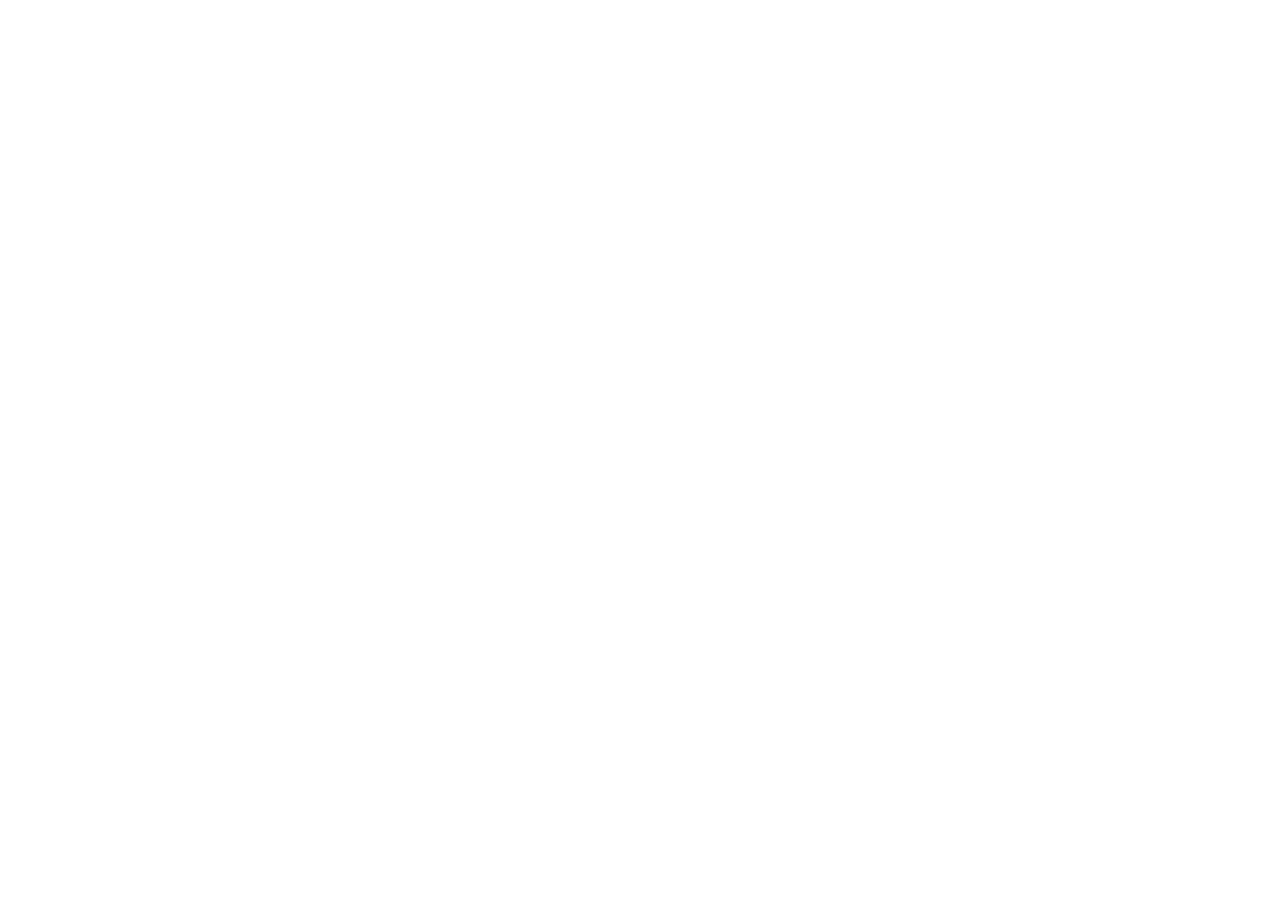
==== index.html @ cd2fcab8 "Initial commit" ====
<!DOCTYPE html>
<html lang="en">
<head>
    <meta charset="UTF-8">
    <meta http-equiv="X-UA-Compatible" content="IE=edge">
    <meta name="viewport" content="width=device-width, initial-scale=1.0">
    <link rel="stylesheet" href="./css/">
    <title>Document</title>
</head>
<body>
    
</body>
</html>
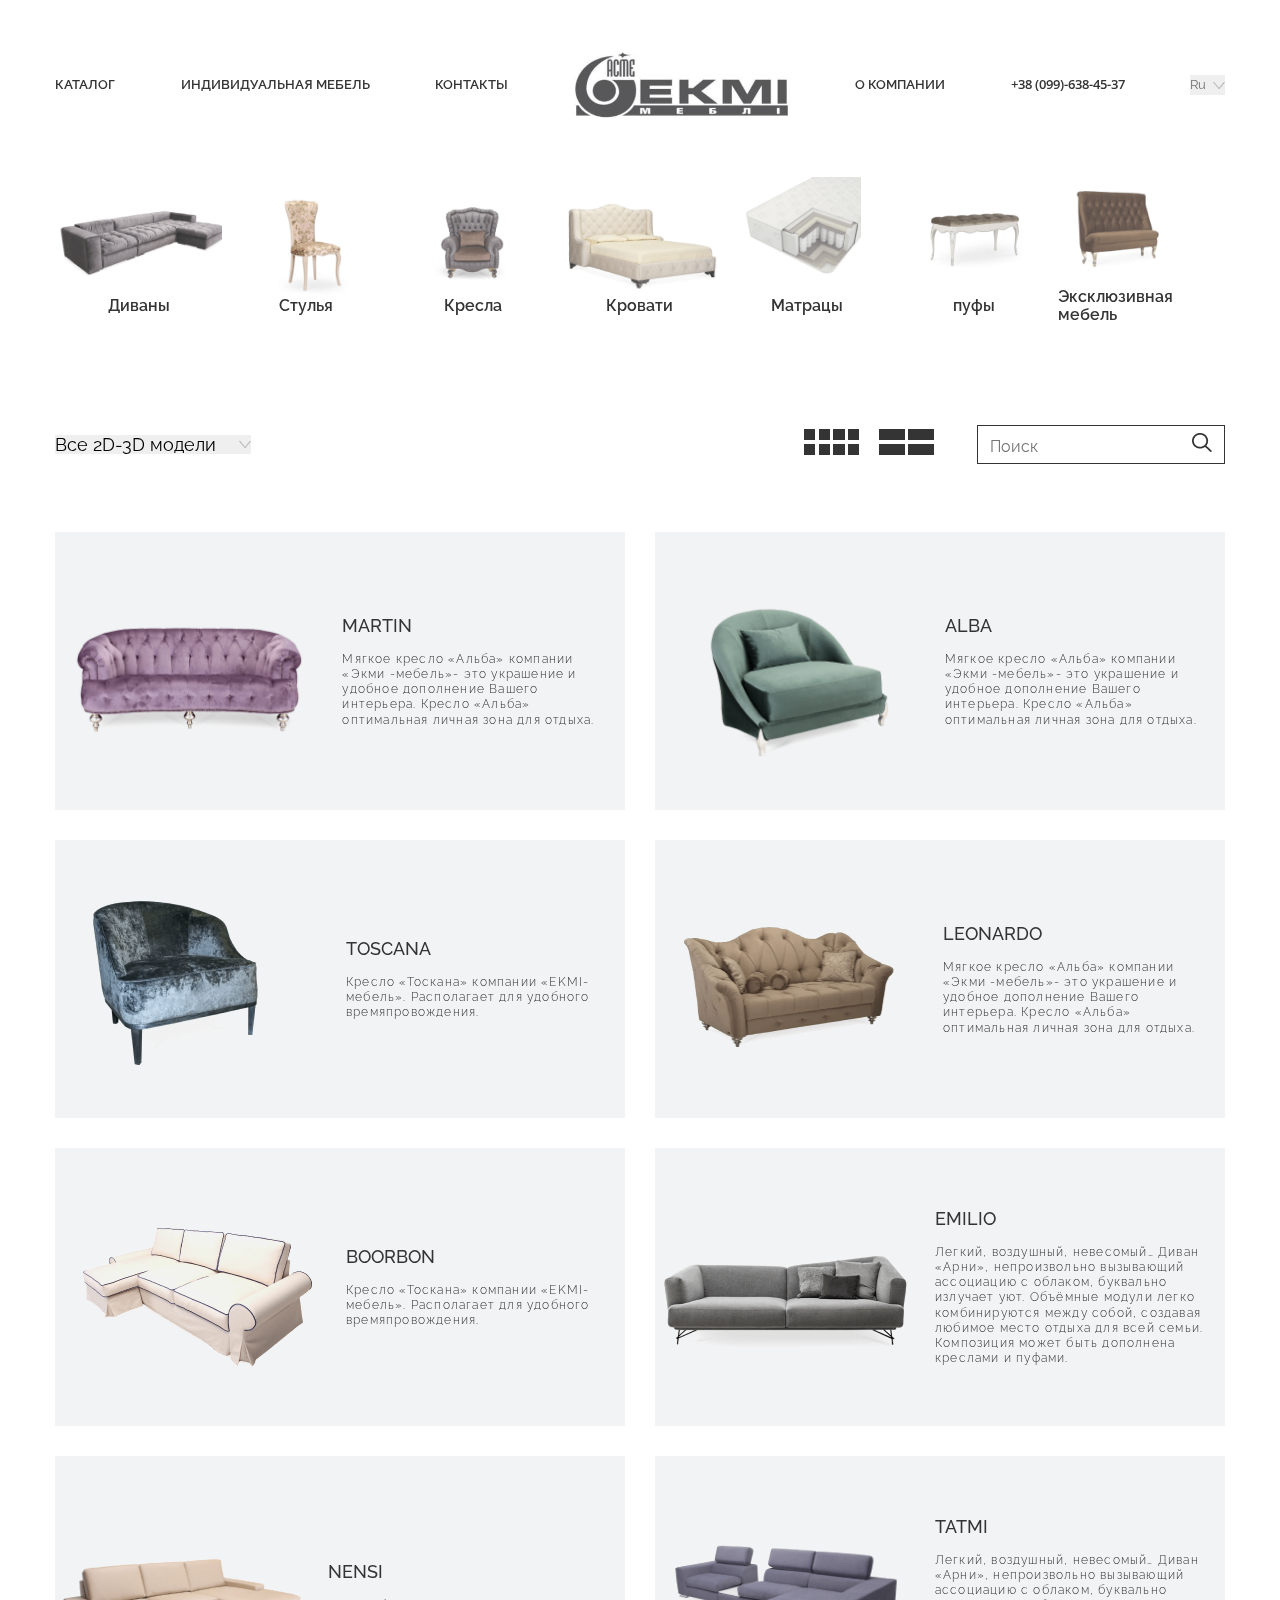
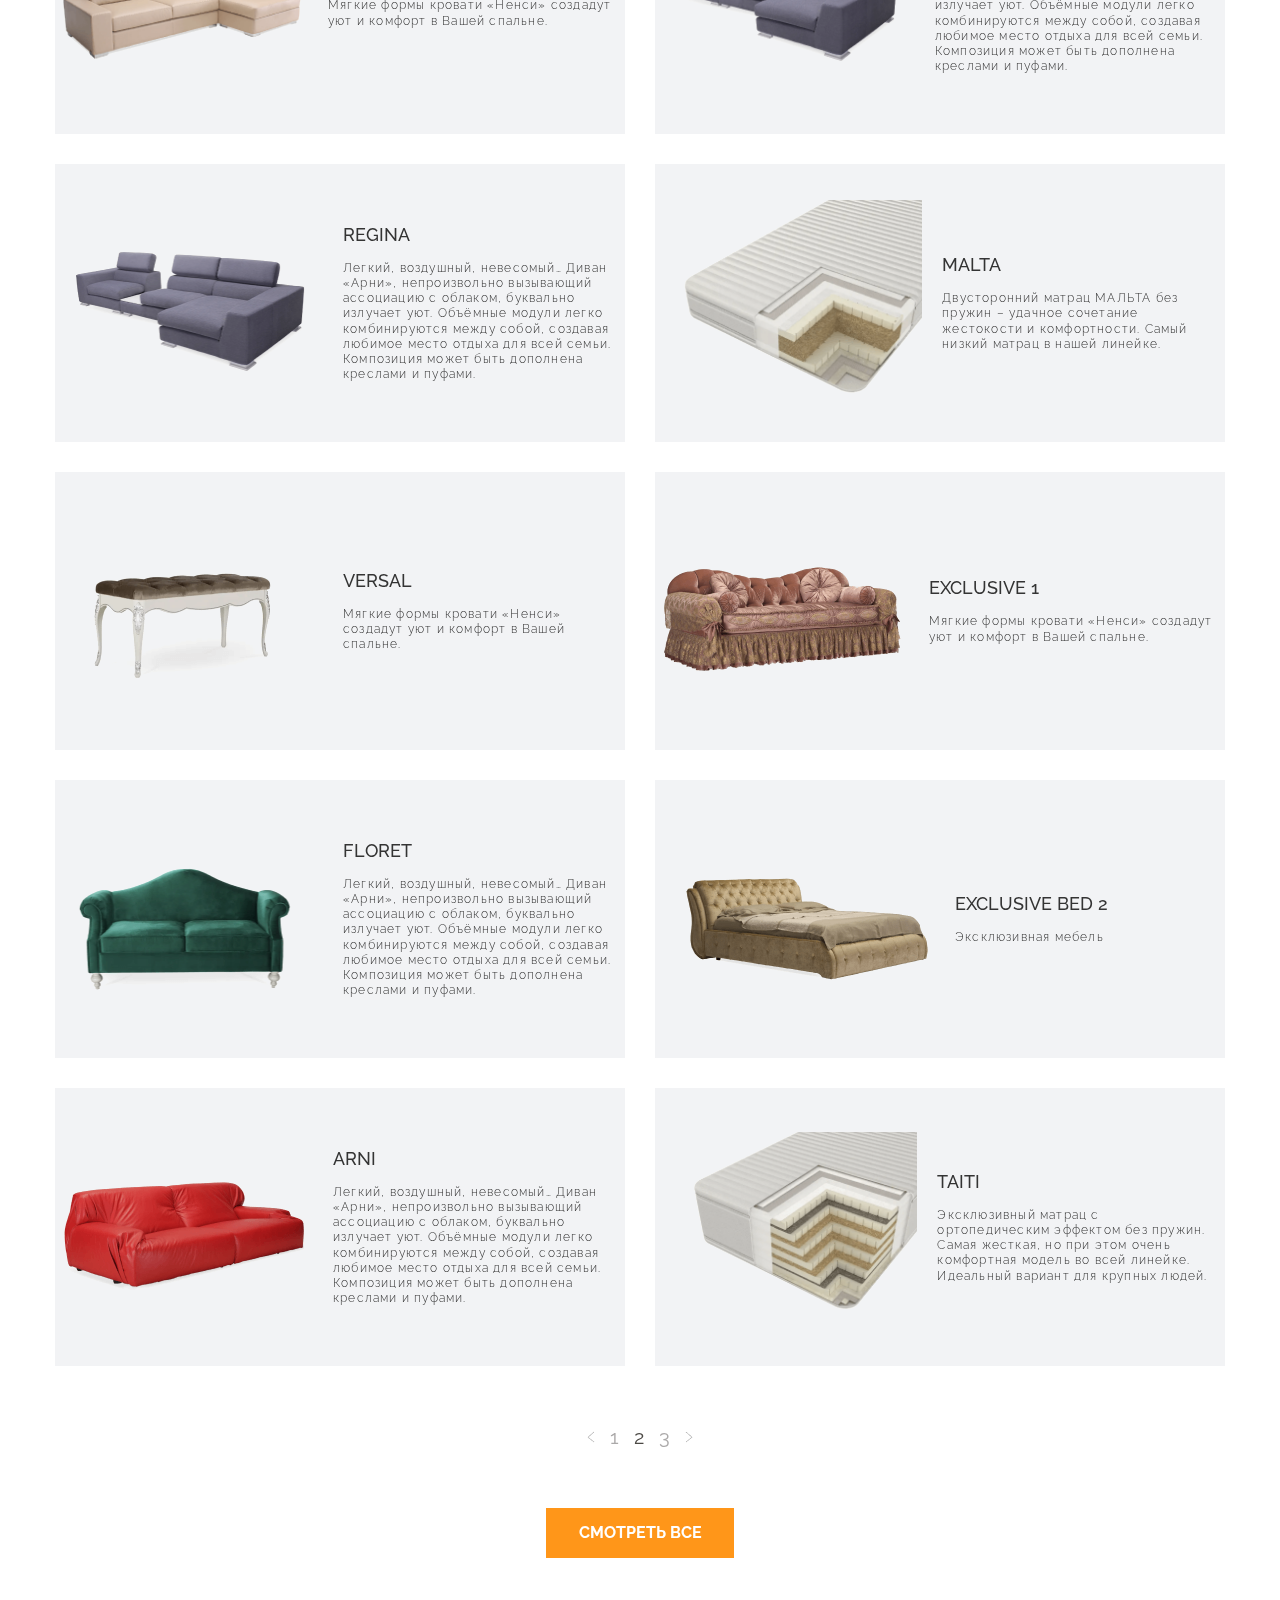
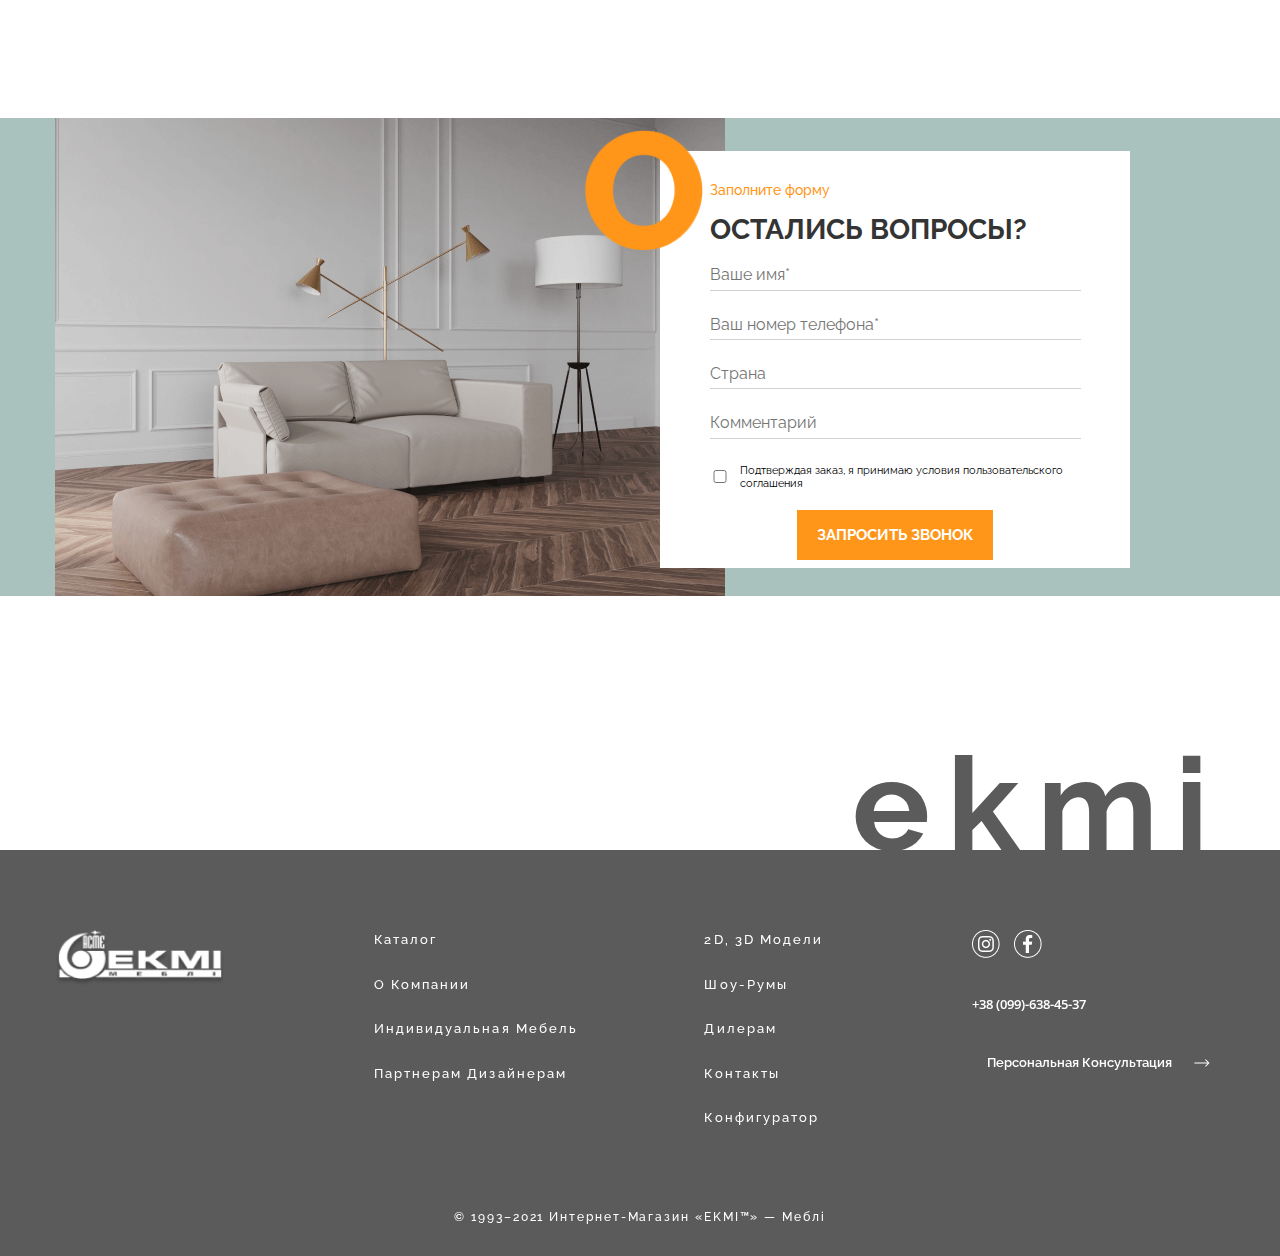
==== commit 77df268c: "commit" ====
--- a/index.html
+++ b/index.html
@@ -4,10 +4,469 @@
     <meta charset="UTF-8">
     <meta http-equiv="X-UA-Compatible" content="IE=edge">
     <meta name="viewport" content="width=device-width, initial-scale=1.0">
-    <link rel="stylesheet" href="./css/">
-    <title>Document</title>
+    <link rel="stylesheet" href="./css/main.css">
+    <title>Project ecmi</title>
 </head>
 <body>
-    
+    <div class="main">
+        <div class="header">
+            <div class="container for-mobile">
+                <div class="mobile_menu">
+                    <div class="mobile_menu_wrapper">
+                        <button class="close_button">
+                            <img src="./images/close_button.png" alt="">
+                        </button>
+                        <ul class="mobile_menu__item">
+                            <li class="mobile_menu__link">
+                                <a href="#">Каталог</a>
+                            </li>
+                            <li class="mobile_menu__link">
+                                <a href="#">Диваны</a>
+                            </li>
+                            <li class="mobile_menu__link">
+                                <a href="#">Кресла</a>
+                            </li>
+                            <li class="mobile_menu__link">
+                                <a href="#">Стулья</a>
+                            </li>
+                            <li class="mobile_menu__link">
+                                <a href="#">Кровати </a>
+                            </li>
+                            <li class="mobile_menu__link">
+                                <a href="#">Матрацы</a>
+                            </li>
+                            <li class="mobile_menu__link">
+                                <a href="#">Пуфы</a>
+                            </li>
+                            <li class="mobile_menu__link">
+                                <a href="#">Эксклюзивная мебель</a>
+                            </li>
+                            <li class="mobile_menu__link">
+                                <a href="#">2D-3D модели</a>
+                            </li>
+                            <li class="mobile_menu__link">
+                                <a href="#">Индивидуальная мебель</a>
+                            </li>
+                            <li class="mobile_menu__link">
+                                <a href="#">2D-3D модели</a>
+                            </li>
+                            <li class="mobile_menu__link">
+                                <a href="#">Шоу-рум</a>
+                            </li>
+                            <li class="mobile_menu__link">
+                                <a href="#">СТРАНИЦА ПАРТНЕРОВ ДИЗАЙНЕРОВ</a>
+                            </li>
+                            <li class="mobile_menu__link">
+                                <a href="#">Дилерам</a>
+                            </li>
+                            <li class="mobile_menu__link">
+                                <a href="#">Каталог</a>
+                            </li>
+                        </ul>
+                    </div>
+                </div>
+                <ul class="header_items">
+                    <li class="header_list">
+                        <a href="#">Каталог</a>
+                    </li>
+                    <li class="header_list">
+                        <a href="#">Индивидуальная мебель</a>
+                    </li>
+                    <li class="header_list">
+                        <a href="#">Контакты</a>
+                    </li>
+                    <li class="header_logo">
+                        <a href="#">
+                            <img src="images/logo.svg" alt="logo">
+                        </a>
+                    </li>
+                    <li class="header_list">
+                        <a href="#">О компании</a>
+                    </li>
+                    <li class="header_tell_number">
+                        <a href="tel:+380996384537">+38 (099)-638-45-37</a>
+                    </li>
+                    <li class="options">
+                        <select  class="header_option">
+                            <option value="Ru" selected>Ru</option>
+                            <option value="Eng">Eng</option>
+                            <option value="Uz">Uz</option>
+                        </select>
+                    </li>
+                    <a class="header_tel" href="tel:+380996384537">
+                        <img class="tel_icon" src="images/telicon.png" alt="tel_icon">
+                    </a>
+                    <button class="hamburger_button">
+                        <img src="./images/hamburger.png" alt="hamburger">
+                    </button>
+                </ul>
+                <div class="header_bottom">
+                    <ul class="header_bottom_item">
+                        <li class="header_bottom_list">
+                            <a href="single.html" class="header_bottom_link">Диваны</a>
+                        </li>
+                        <li class="header_bottom_list">
+                            <a href="single.html" class="header_bottom_link">Стулья </a>
+                        </li>
+                        <li class="header_bottom_list">
+                            <a href="single.html" class="header_bottom_link">Кресла </a>
+                        </li>
+                        <li class="header_bottom_list">
+                            <a href="single.html" class="header_bottom_link">Кровати</a>
+                        </li>
+                        <li class="header_bottom_list">
+                            <a href="single.html" class="header_bottom_link">Матрацы</a>
+                        </li>
+                        <li class="header_bottom_list">
+                            <a href="single.html" class="header_bottom_link">пуфы</a>
+                        </li>
+                        <li class="header_bottom_list">
+                            <a href="single.html" class="header_bottom_link">Эксклюзивная мебель </a>
+                        </li>
+                    </ul>
+                    <div class="header_navs">
+                        <select class="header_navs_select">
+                            <option value="1" selected>Все 2D-3D модели</option>
+                            <option value="2">Lorem ipsum dolor sit !</option>
+                            <option value="3">Lorem, ipsum dolor.</option>
+                        </select>
+                        <div class="header_navs_search">
+                            <div class="header_navs_buttons">
+                                <button class="header_navs_button">
+                                    <img src="./images/layer1.png" alt="">
+                                </button>
+                                <button class="header_navs_button">
+                                    <img src="./images/layer2.png" alt="">
+                                </button>
+                            </div>
+                            <div class="search">
+                                <input type="text" placeholder="Поиск" >
+                                <img class="search_icon" src="images/search.png" alt="">
+                            </div>
+                        </div>
+                    </div>
+                    <div class="wrapper">
+                        <div class="mobile_navs">
+                            <select class="header_navs_select">
+                                <option value="1" selected>Все 2D-3D модели</option>
+                                <option value="2">Lorem ipsum dolor sit !</option>
+                                <option value="3">Lorem, ipsum dolor.</option>
+                            </select>
+                            <button class="layer_btn" >
+                                <img src="./images/layer3.png" alt="">
+                            </button>
+                        </div>
+                        <div class="search">
+                            <input type="text" placeholder="Поиск" >
+                            <img class="search_icon" src="images/search.png" alt="">
+                        </div>
+                    </div>
+                </div>
+            </div>
+        </div>
+        <section class="cards">
+            <div class="container">
+                <ul class="cards_item">
+                    <li class="cards_list">
+                        <a class="cards_link" href="single.html">
+                            <img class="cards_link_img" src="./images/content1.png" width="267" height="176" alt="img">
+                            <div class="card_wrapper">
+                                <h3 class="cards_link_title">Martin</h3>
+                                <p class="cards_link_subtitle">
+                                    Мягкое кресло «Альба» компании «Экми -мебель»- это украшение и удобное дополнение Вашего интерьера. Кресло «Альба» оптимальная личная зона для отдыха.
+                                </p>
+                            </div>
+                        </a>
+                    </li>
+                    <li class="cards_list">
+                        <a class="cards_link" href="single.html">
+                            <img class="cards_link_img" src="./images/content2.png" width="270" height="245" alt="img">
+                            <div class="card_wrapper">
+                                <h3 class="cards_link_title">Alba</h3>
+                                <p class="cards_link_subtitle">
+                                    Мягкое кресло «Альба» компании «Экми -мебель»- это украшение и удобное дополнение Вашего интерьера. Кресло «Альба» оптимальная личная зона для отдыха.
+                                </p>
+                            </div>
+                        </a>
+                    </li>
+                    <li class="cards_list">
+                        <a class="cards_link" href="single.html">
+                            <img class="cards_link_img" src="./images/content3.png" width="270" height="227" alt="img">
+                            <div class="card_wrapper">
+                                <h3 class="cards_link_title">Toscana</h3>
+                                <p class="cards_link_subtitle">
+                                    Кресло «Тоскана» компании «EKMI-мебель». Располагает для удобного времяпровождения.
+                                </p>
+                            </div>
+                        </a>
+                    </li>
+                    <li class="cards_list">
+                        <a class="cards_link" href="single.html">
+                            <img class="cards_link_img" src="./images/content4.png" width="267" height="176" alt="img">
+                            <div class="card_wrapper">
+                                <h3 class="cards_link_title">Leonardo</h3>
+                                <p class="cards_link_subtitle">
+                                    Мягкое кресло «Альба» компании «Экми -мебель»- это украшение и удобное дополнение Вашего интерьера. Кресло «Альба» оптимальная личная зона для отдыха.
+                                </p>
+                            </div>
+                        </a>
+                    </li>
+                    <li class="cards_list">
+                        <a class="cards_link" href="single.html">
+                            <img class="cards_link_img" src="./images/content5.png" width="270" height="206" alt="img">
+                            <div class="card_wrapper">
+                                <h3 class="cards_link_title">boorbon</h3>
+                                <p class="cards_link_subtitle">
+                                    Кресло «Тоскана» компании «EKMI-мебель». Располагает для удобного времяпровождения.
+                                </p>
+                            </div>
+                        </a>
+                    </li>
+                    <li class="cards_list">
+                        <a class="cards_link" href="single.html">
+                            <img class="cards_link_img" src="./images/content6.png" width="259" height="170" alt="img">
+                            <div class="card_wrapper">
+                                <h3 class="cards_link_title">emilio</h3>
+                                <p class="cards_link_subtitle">
+                                    Легкий, воздушный, невесомый… Диван «Арни», непроизвольно вызывающий ассоциацию с облаком,  буквально излучает уют. Объёмные  модули легко комбинируются между собой, создавая любимое место отдыха для всей семьи. Композиция может быть дополнена креслами и пуфами.
+                                </p>
+                            </div>
+                        </a>
+                    </li>
+                    <li class="cards_list">
+                        <a class="cards_link" href="single.html">
+                            <img class="cards_link_img" src="./images/content7.png" width="252" height="166" alt="img">
+                            <div class="card_wrapper">
+                                <h3 class="cards_link_title">nensi</h3>
+                                <p class="cards_link_subtitle">
+                                    Мягкие формы кровати «Ненси» создадут уют и комфорт в Вашей спальне.
+                                </p>
+                            </div>
+                        </a>
+                    </li>
+                    <li class="cards_list">
+                        <a class="cards_link" href="single.html">
+                            <img class="cards_link_img" src="./images/content8.png" width="259" height="170" alt="img">
+                            <div class="card_wrapper">
+                                <h3 class="cards_link_title">tatmi</h3>
+                                <p class="cards_link_subtitle">
+                                    Легкий, воздушный, невесомый… Диван «Арни», непроизвольно вызывающий ассоциацию с облаком,  буквально излучает уют. Объёмные  модули легко комбинируются между собой, создавая любимое место отдыха для всей семьи. Композиция может быть дополнена креслами и пуфами.
+                                </p>
+                            </div>
+                        </a>
+                    </li>
+                    <li class="cards_list">
+                        <a class="cards_link" href="single.html">
+                            <img class="cards_link_img" src="./images/content9.png" width="267" height="176" alt="img">
+                            <div class="card_wrapper">
+                                <h3 class="cards_link_title">regina</h3>
+                                <p class="cards_link_subtitle">
+                                    Легкий, воздушный, невесомый… Диван «Арни», непроизвольно вызывающий ассоциацию с облаком,  буквально излучает уют. Объёмные  модули легко комбинируются между собой, создавая любимое место отдыха для всей семьи. Композиция может быть дополнена креслами и пуфами.
+                                </p>
+                            </div>
+                        </a>
+                    </li>
+                    <li class="cards_list">
+                        <a class="cards_link" href="single.html">
+                            <img class="cards_link_img" src="./images/content10.png" width="270" height="206" alt="img">
+                            <div class="card_wrapper">
+                                <h3 class="cards_link_title">malta</h3>
+                                <p class="cards_link_subtitle">
+                                    Двусторонний матрац МАЛЬТА без пружин – удачное сочетание жестокости и комфортности. Самый низкий матрац в нашей линейке.
+                                </p>
+                            </div>
+                        </a>
+                    </li>
+                    <li class="cards_list">
+                        <a class="cards_link" href="single.html">
+                            <img class="cards_link_img" src="./images/content11.png" width="267" height="196" alt="img">
+                            <div class="card_wrapper">
+                                <h3 class="cards_link_title">versal</h3>
+                                <p class="cards_link_subtitle">
+                                    Мягкие формы кровати «Ненси» создадут уют и комфорт в Вашей спальне.
+                                </p>
+                            </div>
+                        </a>
+                    </li>
+                    <li class="cards_list">
+                        <a class="cards_link" href="single.html">
+                            <img class="cards_link_img" src="./images/content12.png" width="253" height="166" alt="img">
+                            <div class="card_wrapper">
+                                <h3 class="cards_link_title">Exclusive 1</h3>
+                                <p class="cards_link_subtitle">
+                                    Мягкие формы кровати «Ненси» создадут уют и комфорт в Вашей спальне.
+                                </p>
+                            </div>
+                        </a>
+                    </li>
+                    <li class="cards_list">
+                        <a class="cards_link" href="single.html">
+                            <img class="cards_link_img" src="./images/content13.png" width="267" height="184" alt="img">
+                            <div class="card_wrapper">
+                                <h3 class="cards_link_title">Floret</h3>
+                                <p class="cards_link_subtitle">
+                                    Легкий, воздушный, невесомый… Диван «Арни», непроизвольно вызывающий ассоциацию с облаком,  буквально излучает уют. Объёмные  модули легко комбинируются между собой, создавая любимое место отдыха для всей семьи. Композиция может быть дополнена креслами и пуфами.
+                                </p>
+                            </div>
+                        </a>
+                    </li>
+                    <li class="cards_list">
+                        <a class="cards_link" href="single.html">
+                            <img class="cards_link_img for_img" src="./images/content00.png" width="256" height="168" alt="img">
+                            <div class="card_wrapper">
+                                <h3 class="cards_link_title">Exclusive bed 2</h3>
+                                <p class="cards_link_subtitle">
+                                    Эксклюзивная мебель
+                                </p>
+                            </div>
+                        </a>
+                    </li>
+                    <li class="cards_list">
+                        <a class="cards_link" href="single.html">
+                            <img class="cards_link_img" src="./images/content14.png" width="257" height="170" alt="img">
+                            <div class="card_wrapper">
+                                <h3 class="cards_link_title">arni</h3>
+                                <p class="cards_link_subtitle">
+                                    Легкий, воздушный, невесомый… Диван «Арни», непроизвольно вызывающий ассоциацию с облаком,  буквально излучает уют. Объёмные  модули легко комбинируются между собой, создавая любимое место отдыха для всей семьи. Композиция может быть дополнена креслами и пуфами.
+                                </p>
+                            </div>
+                        </a>
+                    </li>
+                    <li class="cards_list">
+                        <a class="cards_link" href="single.html">
+                            <img class="cards_link_img" src="./images/content16.png" width="267" height="190" alt="img">
+                            <div class="card_wrapper">
+                                <h3 class="cards_link_title">taiti</h3>
+                                <p class="cards_link_subtitle">
+                                    Эксклюзивный матрац с ортопедическим эффектом без пружин. Самая жесткая, но при этом очень комфортная модель во всей линейке. Идеальный вариант для крупных людей.
+                                </p>
+                            </div>
+                        </a>
+                    </li>
+                </ul>
+                <div class="cards_buttons">
+                    <button class="card_button">
+                        <img src="./images/before.png" alt="">
+                    </button>
+                    <button class="card_button">
+                        1
+                    </button>
+                    <button class="card_button active">
+                        2
+                    </button>
+                    <button class="card_button">
+                        3
+                    </button>
+                    <button class="card_button">
+                        <img src="./images/after.png" alt="">
+                    </button>
+                </div>
+                <a class="card_link_button link_button">
+                    смотреть все
+                </a>
+            </div>
+        </section>
+        <section class="quetions">
+            <div class="container">
+                <div class="quetions_items">
+                    <img src="./images/quetion.png" alt="image" class="quetions_rightbg" width="670" height="478">
+                    <form action="https://echo.htmlacademy.ru" class="quetions_form">
+                        <p class="form_variable">Заполните форму</p>
+                        <h3 class="form_title">остались вопросы?</h3>
+                        <label for="name" class="name">
+                            <input name="name" type="text" id="name" placeholder="Ваше имя*">
+                        </label>
+                        <label for="number" class="number">
+                            <input name="phonenumber" type="text" id="number" placeholder="Ваш номер телефона*">
+                        </label>
+                        <label for="country" class="country">
+                            <input name="country" type="text" id="country" placeholder="Страна">
+                        </label>
+                        <label for="comment" class="comment">
+                            <input name="comment" type="text" id="comment" placeholder="Комментарий">
+                        </label>
+                        <label class="form_checkbox" for="checkbox">
+                            <input type="checkbox" id="checkbox">
+                            <p class="checkboxtext">
+                                Подтверждая заказ, я принимаю условия пользовательского соглашения
+                            </p>
+                        </label>
+                        <button class="link_button form_button" type="submit"> 
+                            запросить звонок
+                        </button>
+                    </form>
+                </div>
+            </div>
+        </section>
+        <footer class="footer">
+            <div class="container">
+                <div class="footer_item">
+                    <h1 class="footer__headling">
+                        ekmi
+                    </h1>
+                    <div class="footer_menu">
+                        <a href="index.html" class="footer_logo">
+                            <img src="./images/footerlogo.png" width="170"  height="56" alt="">
+                        </a>
+                        <div class="footer_wrapper">
+                            <ul class="footer_firstmenu">
+                                <li class="footer_list">
+                                    <a href="#" class="footer_link">Каталог</a>
+                                </li>
+                                <li class="footer_list">
+                                    <a href="#" class="footer_link">о компании</a>
+                                </li>
+                                <li class="footer_list">
+                                    <a href="#" class="footer_link">Индивидуальная мебель</a>
+                                </li>
+                                <li class="footer_list">
+                                    <a href="#" class="footer_link">Партнерам дизайнерам</a>
+                                </li>
+                            </ul>
+                            <ul class="footer_secondmenu">
+                                <li class="footer_list">
+                                    <a href="#" class="footer_link">2D, 3D модели</a>
+                                </li>
+                                <li class="footer_list">
+                                    <a href="#" class="footer_link">Шоу-румы</a>
+                                </li>
+                                <li class="footer_list">
+                                    <a href="#" class="footer_link">Дилерам</a>
+                                </li>
+                                <li class="footer_list">
+                                    <a href="#" class="footer_link">Контакты</a>
+                                </li>
+                                <li class="footer_list">
+                                    <a href="#" class="footer_link">Конфигуратор</a>
+                                </li>
+                            </ul>
+                        </div>
+                        <div class="footer_contact">
+                            <div class="wrapper_socils">
+                                <div class="footer_contact_socials">
+                                    <a href="#">
+                                        <img src="./images/ins.png" alt="ins">
+                                    </a>
+                                    <a href="#">
+                                        <img src="./images/fb.png" alt="ins">
+                                    </a>
+                                </div>
+                                <a href="tel:+380996384537" class="footer_contact_tell">+38 (099)-638-45-37</a>
+                                
+                            </div>
+                            <button class="link_button footer_button" >
+                                <p>
+                                    Персональная консультация
+                                </p>  
+                                <img src="./images/arrow 1.png" alt="">
+                            </button>
+                        </div>
+                    </div>
+                </div>
+                <p class="copyright">© 1993–2021 Интернет-магазин «EKMI™» — меблі</p>
+            </div>
+        </footer>
+    </div>
+    <script src="./js/main.js"></script>
 </body>
 </html>--- a/css/main.css
+++ b/css/main.css
@@ -0,0 +1,1922 @@
+/*! normalize.css v8.0.1 | MIT License | github.com/necolas/normalize.css */
+html {
+  line-height: 1.15;
+  -webkit-text-size-adjust: 100%;
+}
+
+body {
+  margin: 0;
+}
+
+main {
+  display: block;
+}
+
+h1 {
+  font-size: 2em;
+  margin: 0.67em 0;
+}
+
+hr {
+  -webkit-box-sizing: content-box;
+          box-sizing: content-box;
+  height: 0;
+  overflow: visible;
+}
+
+pre {
+  font-family: monospace, monospace;
+  font-size: 1em;
+}
+
+a {
+  background-color: transparent;
+}
+
+abbr[title] {
+  border-bottom: none;
+  text-decoration: underline;
+  -webkit-text-decoration: underline dotted;
+          text-decoration: underline dotted;
+}
+
+b,
+strong {
+  font-weight: bolder;
+}
+
+code,
+kbd,
+samp {
+  font-family: monospace, monospace;
+  font-size: 1em;
+}
+
+small {
+  font-size: 80%;
+}
+
+sub,
+sup {
+  font-size: 75%;
+  line-height: 0;
+  position: relative;
+  vertical-align: baseline;
+}
+
+sub {
+  bottom: -0.25em;
+}
+
+sup {
+  top: -0.5em;
+}
+
+img {
+  border-style: none;
+}
+
+button,
+input,
+optgroup,
+select,
+textarea {
+  font-family: inherit;
+  font-size: 100%;
+  line-height: 1.15;
+  margin: 0;
+}
+
+button,
+input {
+  overflow: visible;
+}
+
+button,
+select {
+  text-transform: none;
+}
+
+[type="button"],
+[type="reset"],
+[type="submit"],
+button {
+  -webkit-appearance: button;
+}
+
+[type="button"]::-moz-focus-inner,
+[type="reset"]::-moz-focus-inner,
+[type="submit"]::-moz-focus-inner,
+button::-moz-focus-inner {
+  border-style: none;
+  padding: 0;
+}
+
+[type="button"]:-moz-focusring,
+[type="reset"]:-moz-focusring,
+[type="submit"]:-moz-focusring,
+button:-moz-focusring {
+  outline: 1px dotted ButtonText;
+}
+
+fieldset {
+  padding: 0.35em 0.75em 0.625em;
+}
+
+legend {
+  -webkit-box-sizing: border-box;
+          box-sizing: border-box;
+  color: inherit;
+  display: table;
+  max-width: 100%;
+  padding: 0;
+  white-space: normal;
+}
+
+progress {
+  vertical-align: baseline;
+}
+
+textarea {
+  overflow: auto;
+}
+
+[type="checkbox"],
+[type="radio"] {
+  -webkit-box-sizing: border-box;
+          box-sizing: border-box;
+  padding: 0;
+}
+
+[type="number"]::-webkit-inner-spin-button,
+[type="number"]::-webkit-outer-spin-button {
+  height: auto;
+}
+
+[type="search"] {
+  -webkit-appearance: textfield;
+  outline-offset: -2px;
+}
+
+[type="search"]::-webkit-search-decoration {
+  -webkit-appearance: none;
+}
+
+::-webkit-file-upload-button {
+  -webkit-appearance: button;
+  font: inherit;
+}
+
+details {
+  display: block;
+}
+
+summary {
+  display: list-item;
+}
+
+template {
+  display: none;
+}
+
+[hidden] {
+  display: none;
+}
+
+/* raleway-300 - latin_cyrillic */
+@font-face {
+  font-family: 'Raleway';
+  font-style: normal;
+  font-weight: 300;
+  src: local(""), url("../fonts/raleway-v26-latin_cyrillic-300.woff2") format("woff2"), url("../fonts/raleway-v26-latin_cyrillic-300.woff") format("woff");
+}
+
+/* raleway-regular - latin_cyrillic */
+@font-face {
+  font-family: 'Raleway';
+  font-style: normal;
+  font-weight: 400;
+  src: local(""), url("../fonts/raleway-v26-latin_cyrillic-regular.woff2") format("woff2"), url("../fonts/raleway-v26-latin_cyrillic-regular.woff") format("woff");
+}
+
+/* raleway-600 - latin_cyrillic */
+@font-face {
+  font-family: 'Raleway';
+  font-style: normal;
+  font-weight: 600;
+  src: local(""), url("../fonts/raleway-v26-latin_cyrillic-600.woff2") format("woff2"), url("../fonts/raleway-v26-latin_cyrillic-600.woff") format("woff");
+}
+
+/* raleway-500 - latin_cyrillic */
+@font-face {
+  font-family: 'Raleway';
+  font-style: normal;
+  font-weight: 500;
+  src: local(""), url("../fonts/raleway-v26-latin_cyrillic-500.woff2") format("woff2"), url("../fonts/raleway-v26-latin_cyrillic-500.woff") format("woff");
+}
+
+/* raleway-700 - latin_cyrillic */
+@font-face {
+  font-family: 'Raleway';
+  font-style: normal;
+  font-weight: 700;
+  src: local(""), url("../fonts/raleway-v26-latin_cyrillic-700.woff2") format("woff2"), url("../fonts/raleway-v26-latin_cyrillic-700.woff") format("woff");
+}
+
+/* open-sans-600 - latin_cyrillic */
+@font-face {
+  font-family: 'Open Sans';
+  font-style: normal;
+  font-weight: 600;
+  src: local(""), url("../fonts/open-sans-v28-latin_cyrillic-600.woff2") format("woff2"), url("../fonts/open-sans-v28-latin_cyrillic-600.woff") format("woff");
+}
+
+*,
+*::before,
+*::after {
+  -webkit-box-sizing: border-box;
+          box-sizing: border-box;
+  margin: 0;
+  padding: 0;
+}
+
+body {
+  font-family: 'Raleway';
+  font-weight: 600;
+  font-style: normal;
+}
+
+ul {
+  list-style: none;
+}
+
+a {
+  text-decoration: none;
+  color: #343434;
+}
+
+.container {
+  max-width: 1200px;
+  padding-left: 15px;
+  padding-right: 15px;
+  margin: 0 auto;
+}
+
+.large-container {
+  max-width: 1440px;
+  padding-left: 20px;
+  padding-right: 20px;
+  margin: 0 auto;
+}
+
+.visually-hidden {
+  position: absolute;
+  white-space: nowrap;
+  width: 1px;
+  height: 1px;
+  overflow: hidden;
+  border: 0;
+  padding: 0;
+  clip: rect(0 0 0 0);
+  -webkit-clip-path: inset(50%);
+          clip-path: inset(50%);
+  margin: -1px;
+}
+
+.link_button {
+  font-weight: 700;
+  font-size: 16px;
+  line-height: 150%;
+  display: -webkit-box;
+  display: -ms-flexbox;
+  display: flex;
+  -webkit-box-align: center;
+      -ms-flex-align: center;
+          align-items: center;
+  text-align: center;
+  text-transform: uppercase;
+  color: #fff;
+  background: #FF9619;
+  text-align: center;
+}
+
+.header .for-mobile {
+  position: relative;
+}
+
+.header .mobile_menu {
+  display: none;
+  position: absolute;
+  top: 0;
+  right: 0;
+  background-color: #fff;
+  max-width: 240px;
+}
+
+.header .mobile_menu__item {
+  display: -webkit-box;
+  display: -ms-flexbox;
+  display: flex;
+  -webkit-box-orient: vertical;
+  -webkit-box-direction: normal;
+      -ms-flex-direction: column;
+          flex-direction: column;
+  gap: 23px;
+  padding: 28px 31px 28px 20px;
+}
+
+.header .mobile_menu .header_list a {
+  font-weight: 400;
+  font-size: 17px;
+  line-height: 135%;
+  text-transform: capitalize;
+}
+
+.header .mobile_menu .close_button {
+  top: 20px;
+  right: 20px;
+  position: absolute;
+  border: none;
+  background-color: transparent;
+  outline: 0;
+}
+
+.header_items {
+  display: -webkit-box;
+  display: -ms-flexbox;
+  display: flex;
+  -webkit-box-pack: justify;
+      -ms-flex-pack: justify;
+          justify-content: space-between;
+  -webkit-box-align: center;
+      -ms-flex-align: center;
+          align-items: center;
+  padding: 52px 0 50px 0;
+}
+
+.header_list a {
+  font-size: 13px;
+  line-height: 150%;
+  display: -webkit-box;
+  display: -ms-flexbox;
+  display: flex;
+  -webkit-box-align: center;
+      -ms-flex-align: center;
+          align-items: center;
+  text-transform: uppercase;
+}
+
+.header_logo {
+  width: 216px;
+  height: 66px;
+}
+
+.header_tel {
+  display: none;
+}
+
+.header_tell_number a {
+  font-family: 'Open Sans';
+  font-size: 13px;
+  line-height: 150%;
+  -webkit-box-align: center;
+      -ms-flex-align: center;
+          align-items: center;
+  text-transform: uppercase;
+}
+
+.header_option {
+  width: 35px;
+  font-size: 13px;
+  line-height: 150%;
+  color: rgba(52, 52, 52, 0.7);
+  border: none;
+  -webkit-appearance: none;
+     -moz-appearance: none;
+          appearance: none;
+  cursor: pointer;
+  outline: 0;
+  background-image: url(./../images/down.png);
+  background-repeat: no-repeat;
+  background-size: 12px 8px;
+  background-position: right;
+}
+
+.header .hamburger_botton {
+  display: none;
+  border: none;
+  background-color: transparent;
+}
+
+.header_bottom_item {
+  display: -webkit-box;
+  display: -ms-flexbox;
+  display: flex;
+  -webkit-box-pack: justify;
+      -ms-flex-pack: justify;
+          justify-content: space-between;
+  -webkit-box-align: center;
+      -ms-flex-align: center;
+          align-items: center;
+  margin-bottom: 60px;
+}
+
+.header_bottom_list {
+  padding-top: 120px;
+  padding-bottom: 40px;
+  max-width: 175px;
+  width: 100%;
+  display: -webkit-box;
+  display: -ms-flexbox;
+  display: flex;
+  -webkit-box-orient: vertical;
+  -webkit-box-direction: normal;
+      -ms-flex-direction: column;
+          flex-direction: column;
+  -webkit-box-pack: center;
+      -ms-flex-pack: center;
+          justify-content: center;
+  -webkit-box-align: center;
+      -ms-flex-align: center;
+          align-items: center;
+}
+
+.header_bottom_list:nth-child(1) {
+  background-image: url(./../images/divan.png);
+  background-repeat: no-repeat;
+  background-size: contain;
+  background-position: top center;
+}
+
+.header_bottom_list:nth-child(2) {
+  background-image: url(./../images/stul.png);
+  background-repeat: no-repeat;
+  background-size: contain;
+  background-position: top center;
+}
+
+.header_bottom_list:nth-child(3) {
+  background-image: url(./../images/kreslo.png);
+  background-repeat: no-repeat;
+  background-size: contain;
+  background-position: top center;
+}
+
+.header_bottom_list:nth-child(4) {
+  background-image: url(./../images/kravat.png);
+  background-repeat: no-repeat;
+  background-size: contain;
+  background-position: top center;
+}
+
+.header_bottom_list:nth-child(5) {
+  background-image: url(./../images/matras.png);
+  background-repeat: no-repeat;
+  background-size: contain;
+  background-position: top right 30px;
+}
+
+.header_bottom_list:nth-child(6) {
+  background-image: url(./../images/pufi.png);
+  background-repeat: no-repeat;
+  background-size: contain;
+  background-position: top center;
+}
+
+.header_bottom_list:nth-child(7) {
+  background-image: url(./../images/mebel.png);
+  display: -webkit-box;
+  display: -ms-flexbox;
+  display: flex;
+  -webkit-box-align: center;
+      -ms-flex-align: center;
+          align-items: center;
+  background-repeat: no-repeat;
+  background-size: contain;
+  background-position: top right 30px;
+}
+
+.header_bottom_list_link {
+  font-size: 13px;
+  line-height: 150%;
+  text-transform: uppercase;
+  text-align: center;
+}
+
+.header_navs {
+  display: -webkit-box;
+  display: -ms-flexbox;
+  display: flex;
+  -webkit-box-pack: justify;
+      -ms-flex-pack: justify;
+          justify-content: space-between;
+  -webkit-box-align: center;
+      -ms-flex-align: center;
+          align-items: center;
+}
+
+.header_navs_select {
+  font-weight: 400;
+  font-size: 18px;
+  line-height: 110%;
+  border: none;
+  -webkit-appearance: none;
+     -moz-appearance: none;
+          appearance: none;
+  cursor: pointer;
+  outline: 0;
+  background-image: url(./../images/down.png);
+  background-repeat: no-repeat;
+  background-size: 12px 8px;
+  background-position: right;
+}
+
+.header_navs_search {
+  display: -webkit-box;
+  display: -ms-flexbox;
+  display: flex;
+  -webkit-box-pack: justify;
+      -ms-flex-pack: justify;
+          justify-content: space-between;
+  -webkit-box-align: center;
+      -ms-flex-align: center;
+          align-items: center;
+}
+
+.header_navs_search input {
+  border: none;
+  outline: 0;
+}
+
+.header_navs .search {
+  margin-left: 43px;
+  border: 1px solid #343434;
+  padding: 7px 12px;
+}
+
+.header_navs_button {
+  border: none;
+  background-color: transparent;
+  outline: 0;
+}
+
+.header_navs_button:first-child {
+  margin-right: 20px;
+}
+
+.header_navs_buttons {
+  display: -webkit-box;
+  display: -ms-flexbox;
+  display: flex;
+  -webkit-box-pack: justify;
+      -ms-flex-pack: justify;
+          justify-content: space-between;
+  -webkit-box-align: center;
+      -ms-flex-align: center;
+          align-items: center;
+}
+
+.header_navs_search {
+  display: -webkit-box;
+  display: -ms-flexbox;
+  display: flex;
+  -webkit-box-pack: justify;
+      -ms-flex-pack: justify;
+          justify-content: space-between;
+  -webkit-box-align: center;
+      -ms-flex-align: center;
+          align-items: center;
+}
+
+.wrapper {
+  display: none;
+}
+
+.hamburger_button {
+  display: none;
+}
+
+@media only screen and (max-width: 376px) {
+  .header_items {
+    display: -webkit-box;
+    display: -ms-flexbox;
+    display: flex;
+    -webkit-box-pack: justify;
+        -ms-flex-pack: justify;
+            justify-content: space-between;
+    -webkit-box-align: center;
+        -ms-flex-align: center;
+            align-items: center;
+    padding: 14px 0 31px 0;
+  }
+  .header .hamburger_button {
+    display: block;
+    border: none;
+    background-color: transparent;
+    outline: 0;
+  }
+  .header .mobile_menu--on {
+    display: block;
+    z-index: 1000;
+  }
+  .header_list {
+    display: none;
+  }
+  .header_logo img {
+    width: 111px;
+    height: 34px;
+  }
+  .header_logo {
+    width: 111px;
+    height: 34px;
+  }
+  .header_tel {
+    display: block;
+    width: 21px;
+    height: 21px;
+  }
+  .header_tell_number a {
+    display: none;
+  }
+  .header .options {
+    display: -webkit-box;
+    display: -ms-flexbox;
+    display: flex;
+    -webkit-box-pack: justify;
+        -ms-flex-pack: justify;
+            justify-content: space-between;
+    -webkit-box-align: center;
+        -ms-flex-align: center;
+            align-items: center;
+  }
+  .header .hamburger_botton {
+    display: inline-block;
+    border: none;
+    background-color: transparent;
+    width: 25px;
+    height: 23px;
+  }
+  .header .hamburger_botton img {
+    width: 25px;
+    height: 23px;
+  }
+  .header_bottom_item {
+    display: none;
+  }
+  .header_navs {
+    display: none;
+  }
+  .mobile_navs {
+    margin-bottom: 30px;
+    display: -webkit-box;
+    display: -ms-flexbox;
+    display: flex;
+    -webkit-box-pack: justify;
+        -ms-flex-pack: justify;
+            justify-content: space-between;
+    -webkit-box-align: center;
+        -ms-flex-align: center;
+            align-items: center;
+  }
+  .wrapper {
+    max-width: 300px;
+  }
+  .layer_btn {
+    border: none;
+    background-color: transparent;
+    outline: 0;
+  }
+  .search {
+    float: right;
+    display: -webkit-box;
+    display: -ms-flexbox;
+    display: flex;
+    -webkit-box-pack: justify;
+        -ms-flex-pack: justify;
+            justify-content: space-between;
+    -webkit-box-align: center;
+        -ms-flex-align: center;
+            align-items: center;
+    border: 1px solid #343434;
+    padding: 6px 12px;
+    width: 265px;
+  }
+  .search input {
+    border: none;
+    outline: 0;
+  }
+  .wrapper {
+    display: block;
+  }
+}
+
+.cards {
+  margin-top: 68px;
+}
+
+.cards_item {
+  display: -webkit-box;
+  display: -ms-flexbox;
+  display: flex;
+  -ms-flex-wrap: wrap;
+      flex-wrap: wrap;
+  gap: 30px;
+  width: 100%;
+  display: flex;
+  -webkit-box-pack: justify;
+      -ms-flex-pack: justify;
+          justify-content: space-between;
+  -webkit-box-align: center;
+      -ms-flex-align: center;
+          align-items: center;
+}
+
+.cards_list {
+  background-color: #F2F3F5;
+  display: -webkit-box;
+  display: -ms-flexbox;
+  display: flex;
+  -webkit-box-align: center;
+      -ms-flex-align: center;
+          align-items: center;
+  padding: 0 11px 0 1px;
+  max-width: 570px;
+  min-height: 278px;
+}
+
+.cards_link {
+  display: -webkit-box;
+  display: -ms-flexbox;
+  display: flex;
+  -webkit-box-pack: justify;
+      -ms-flex-pack: justify;
+          justify-content: space-between;
+  -webkit-box-align: center;
+      -ms-flex-align: center;
+          align-items: center;
+}
+
+.cards .card_wrapper {
+  min-width: 259px;
+  margin-left: 20px;
+}
+
+.cards_link_img {
+  mix-blend-mode: darken;
+}
+
+.cards_link_title {
+  font-weight: 500;
+  font-size: 18px;
+  line-height: 22px;
+  text-transform: uppercase;
+  margin-bottom: 15px;
+}
+
+.cards_link_subtitle {
+  font-weight: 300;
+  font-size: 12px;
+  line-height: 127.5%;
+  letter-spacing: 0.1em;
+}
+
+.cards .for_img {
+  margin-left: 23px;
+}
+
+.cards_buttons {
+  margin-top: 60px;
+  display: -webkit-box;
+  display: -ms-flexbox;
+  display: flex;
+  -webkit-box-pack: center;
+      -ms-flex-pack: center;
+          justify-content: center;
+  gap: 15px;
+  margin-bottom: 60px;
+}
+
+.cards_buttons .card_button {
+  border: none;
+  background-color: transparent;
+  outline: 0;
+  font-size: 20px;
+  line-height: 110%;
+  display: -webkit-box;
+  display: -ms-flexbox;
+  display: flex;
+  -webkit-box-align: center;
+      -ms-flex-align: center;
+          align-items: center;
+  color: rgba(87, 83, 83, 0.5);
+}
+
+.cards_buttons .active {
+  color: #4b4844;
+}
+
+.card_link_button {
+  display: inline-block;
+  margin: 0 auto;
+  display: -webkit-box;
+  display: -ms-flexbox;
+  display: flex;
+  -webkit-box-pack: center;
+      -ms-flex-pack: center;
+          justify-content: center;
+  max-width: 188px;
+  padding: 13px 15px;
+}
+
+@media only screen and (max-width: 376px) {
+  .cards_item {
+    margin-top: 100px;
+    display: -webkit-box;
+    display: -ms-flexbox;
+    display: flex;
+    -ms-flex-wrap: wrap;
+        flex-wrap: wrap;
+    gap: 30px;
+    width: 100%;
+    display: flex;
+    -webkit-box-pack: justify;
+        -ms-flex-pack: justify;
+            justify-content: space-between;
+    -webkit-box-align: center;
+        -ms-flex-align: center;
+            align-items: center;
+  }
+  .cards_list {
+    max-width: 157px;
+    height: auto;
+    min-height: 0;
+    position: relative;
+    margin-bottom: 70px;
+  }
+  .cards_link {
+    display: -webkit-box;
+    display: -ms-flexbox;
+    display: flex;
+    -webkit-box-pack: justify;
+        -ms-flex-pack: justify;
+            justify-content: space-between;
+    -webkit-box-align: center;
+        -ms-flex-align: center;
+            align-items: center;
+    width: 140px;
+    height: 165px;
+  }
+  .cards_link_img {
+    width: 150px;
+    height: auto;
+    mix-blend-mode: darken;
+    background-color: #F2F3F5;
+  }
+  .cards_link_img {
+    mix-blend-mode: darken;
+  }
+  .cards_link_title {
+    font-weight: 500;
+    font-size: 16px;
+    line-height: 22px;
+    text-transform: uppercase;
+    text-align: center;
+    width: 160px;
+    margin: 0;
+    position: absolute;
+    left: 0;
+    right: 0;
+    bottom: -33px;
+  }
+  .cards_link_subtitle {
+    display: none;
+  }
+  .cards .card_wrapper {
+    margin: 0;
+  }
+  .cards .for_img {
+    margin-left: 23px;
+  }
+  .cards_buttons {
+    margin-top: 40px;
+    margin-bottom: 30px;
+  }
+}
+
+.quetions {
+  margin-top: 160px;
+  margin-bottom: 254px;
+  background-color: #a9c2be;
+}
+
+.quetions_items {
+  display: -webkit-box;
+  display: -ms-flexbox;
+  display: flex;
+}
+
+.quetions_form {
+  max-width: 470px;
+  max-height: 417px;
+  background-color: #fff;
+  padding: 31px 50px 17px 50px;
+  -webkit-transform: translate(-65px, 33px);
+          transform: translate(-65px, 33px);
+  position: relative;
+}
+
+.quetions_form::before {
+  content: '';
+  position: absolute;
+  width: 118px;
+  height: 131px;
+  display: block;
+  background-image: url(./../images/o.png);
+  background-repeat: no-repeat;
+  background-size: contain;
+  background-position: center;
+  top: -27px;
+  left: -75px;
+}
+
+.quetions .form_variable {
+  font-weight: 500;
+  font-size: 14px;
+  line-height: 16px;
+  color: #FF9619;
+  margin-bottom: 15px;
+}
+
+.quetions .form_title {
+  font-weight: 700;
+  font-size: 28px;
+  line-height: 33px;
+  text-transform: uppercase;
+  color: #343434;
+  margin-bottom: 20px;
+}
+
+.quetions .quetions_form {
+  display: -webkit-box;
+  display: -ms-flexbox;
+  display: flex;
+  -webkit-box-orient: vertical;
+  -webkit-box-direction: normal;
+      -ms-flex-direction: column;
+          flex-direction: column;
+}
+
+.quetions .quetions_form input {
+  border: none;
+  outline: 0;
+  border-bottom: 1px solid #d1d1d1;
+  width: 371px;
+  padding-bottom: 5px;
+  margin-bottom: 25px;
+}
+
+.quetions .form_checkbox {
+  display: -webkit-box;
+  display: -ms-flexbox;
+  display: flex;
+  -webkit-box-pack: justify;
+      -ms-flex-pack: justify;
+          justify-content: space-between;
+  -webkit-box-align: center;
+      -ms-flex-align: center;
+          align-items: center;
+  margin-bottom: 20px;
+}
+
+.quetions .form_checkbox .checkboxtext {
+  font-weight: 400;
+  font-size: 11px;
+  line-height: 13px;
+}
+
+.quetions .form_checkbox input {
+  max-width: 20px;
+  margin-bottom: 0;
+  margin-right: 10px;
+}
+
+.quetions .form_button {
+  padding: 14px 20px;
+  text-align: center;
+  max-width: 209px;
+  font-size: 15px;
+  display: -webkit-box;
+  display: -ms-flexbox;
+  display: flex;
+  -webkit-box-pack: center;
+      -ms-flex-pack: center;
+          justify-content: center;
+  border: none;
+  outline: 0;
+  margin: 0 auto;
+}
+
+@media only screen and (max-width: 376px) {
+  .quetions {
+    margin-top: 90px;
+    background-color: #a9c2be;
+    padding: 56px 0 56px 0;
+  }
+  .quetions_form {
+    max-width: 340px;
+    max-height: 370px;
+    background-color: #fff;
+    padding: 31px 30px 17px 30px;
+    -webkit-transform: none;
+            transform: none;
+  }
+  .quetions_form::before {
+    display: none;
+  }
+  .quetions_rightbg {
+    display: none;
+  }
+  .quetions .form_variable {
+    font-size: 10px;
+    line-height: 12px;
+    margin-bottom: 10px;
+  }
+  .quetions .form_title {
+    font-size: 19px;
+    line-height: 23px;
+    margin-bottom: 18px;
+  }
+  .quetions .quetions_form input {
+    border: none;
+    outline: 0;
+    border-bottom: 1px solid #d1d1d1;
+    max-width: 268px;
+    padding-bottom: 5px;
+    margin-bottom: 20px;
+  }
+  .quetions .form_checkbox {
+    display: -webkit-box;
+    display: -ms-flexbox;
+    display: flex;
+    -webkit-box-pack: justify;
+        -ms-flex-pack: justify;
+            justify-content: space-between;
+    -webkit-box-align: center;
+        -ms-flex-align: center;
+            align-items: center;
+  }
+  .quetions .form_checkbox .checkboxtext {
+    font-weight: 400;
+    font-size: 11px;
+    line-height: 13px;
+    margin-bottom: 0;
+  }
+  .quetions .form_checkbox input {
+    max-width: 20px;
+    margin-bottom: 0;
+    margin-right: 10px;
+  }
+  .quetions .form_button {
+    padding: 10px 16px;
+    text-align: center;
+    max-width: 209px;
+    font-size: 15px;
+    display: -webkit-box;
+    display: -ms-flexbox;
+    display: flex;
+    -webkit-box-pack: center;
+        -ms-flex-pack: center;
+            justify-content: center;
+    border: none;
+    outline: 0;
+    margin: 0 auto;
+  }
+}
+
+.barcelona {
+  margin-bottom: 184px;
+}
+
+.barcelona__container {
+  padding-right: 28px;
+}
+
+.barcelona__inner {
+  display: -webkit-box;
+  display: -ms-flexbox;
+  display: flex;
+  -webkit-box-align: center;
+      -ms-flex-align: center;
+          align-items: center;
+  -webkit-box-pack: justify;
+      -ms-flex-pack: justify;
+          justify-content: space-between;
+}
+
+.barcelona__heading {
+  font-style: normal;
+  font-weight: 700;
+  font-size: 35px;
+  line-height: 150%;
+  -webkit-box-align: center;
+      -ms-flex-align: center;
+          align-items: center;
+  text-transform: uppercase;
+  color: #343435;
+  margin: 0;
+  margin-bottom: 30px;
+}
+
+.barcelona__top_text {
+  font-style: normal;
+  font-weight: 500;
+  font-size: 18px;
+  line-height: 21px;
+  text-transform: capitalize;
+  color: #343435;
+  margin-bottom: 15px;
+}
+
+.barcelona__text {
+  font-style: normal;
+  font-weight: 300;
+  font-size: 18px;
+  line-height: 150%;
+  display: -webkit-box;
+  display: -ms-flexbox;
+  display: flex;
+  -webkit-box-align: center;
+      -ms-flex-align: center;
+          align-items: center;
+  text-transform: capitalize;
+  color: #343435;
+  margin: 0;
+  margin-bottom: 15px;
+}
+
+.barcelona__price {
+  font-family: 'Open Sans';
+  font-style: normal;
+  font-weight: 600;
+  font-size: 20px;
+  line-height: 27px;
+  text-transform: uppercase;
+  color: #FF9629;
+  margin-bottom: 30px;
+}
+
+.barcelona__btn {
+  padding: 15px 25px 16px 25px;
+  background-color: #FF9619;
+  border: none;
+  -webkit-transition: 0.3s all ease;
+  transition: 0.3s all ease;
+}
+
+.barcelona__btn:hover {
+  -webkit-transform: scale(1.1);
+          transform: scale(1.1);
+}
+
+.barcelona__btn_link {
+  font-style: normal;
+  font-weight: 800;
+  font-size: 18px;
+  line-height: 150%;
+  text-align: center;
+  text-transform: uppercase;
+  color: #342425;
+}
+
+@media only screen and (max-width: 376px) {
+  .barcelona {
+    margin-bottom: 157px;
+  }
+  .barcelona__inner {
+    display: -webkit-box;
+    display: -ms-flexbox;
+    display: flex;
+    -webkit-box-orient: vertical;
+    -webkit-box-direction: normal;
+        -ms-flex-direction: column;
+            flex-direction: column;
+  }
+  .barcelona__left img {
+    width: 340px;
+    height: 224px;
+    margin-bottom: 9px;
+  }
+  .barcelona__heading {
+    font-size: 20px;
+    line-height: 150%;
+    margin-bottom: 15px;
+  }
+  .barcelona__top_text {
+    font-size: 16px;
+    line-height: 19px;
+    margin-bottom: 8px;
+  }
+  .barcelona__text {
+    font-size: 14px;
+    line-height: 21px;
+    margin-bottom: 18px;
+  }
+  .barcelona__price {
+    margin-bottom: 30px;
+    font-size: 20px;
+    line-height: 27px;
+  }
+  .barcelona__btn {
+    display: -webkit-box;
+    display: -ms-flexbox;
+    display: flex;
+    -webkit-box-pack: justify;
+        -ms-flex-pack: justify;
+            justify-content: space-between;
+    padding: 13px 21px 14px 25px;
+    background-color: #FF9629;
+    border: none;
+    -webkit-transition: 0.3s all ease;
+    transition: 0.3s all ease;
+    margin: 0 auto;
+  }
+  .barcelona__btn:hover {
+    -webkit-transform: scale(1.1);
+            transform: scale(1.1);
+  }
+  .barcelona__btn_link {
+    font-size: 16px;
+    line-height: 24px;
+    text-align: center;
+    text-transform: uppercase;
+    color: #342425;
+  }
+}
+
+.gallery {
+  margin-bottom: 199px;
+}
+
+.gallery__inner {
+  display: -webkit-box;
+  display: -ms-flexbox;
+  display: flex;
+  -webkit-box-align: center;
+      -ms-flex-align: center;
+          align-items: center;
+  -webkit-box-pack: justify;
+      -ms-flex-pack: justify;
+          justify-content: space-between;
+}
+
+.gallery__inner:not(:last-child) {
+  padding-bottom: 10px;
+}
+
+@media only screen and (max-width: 376px) {
+  .huge__container {
+    padding: 0;
+  }
+  .gallery {
+    margin-bottom: 112px;
+  }
+  .gallery__inner {
+    display: -webkit-box;
+    display: -ms-flexbox;
+    display: flex;
+    -webkit-box-orient: vertical;
+    -webkit-box-direction: normal;
+        -ms-flex-direction: column;
+            flex-direction: column;
+    margin: 0;
+    padding: 0;
+  }
+  .gallery__image {
+    width: 375px;
+    height: 306px;
+  }
+  .gallery__image:not(:last-child) {
+    margin-bottom: 5px;
+  }
+  .gallery__display {
+    display: none;
+  }
+}
+
+.download {
+  margin-bottom: 160px;
+}
+
+.download__item {
+  max-width: 1170px;
+  display: -webkit-box;
+  display: -ms-flexbox;
+  display: flex;
+  -webkit-box-align: center;
+      -ms-flex-align: center;
+          align-items: center;
+  -webkit-box-pack: justify;
+      -ms-flex-pack: justify;
+          justify-content: space-between;
+  border: 1px solid #FF9629;
+  padding: 0;
+  margin: 0;
+}
+
+.download__list {
+  width: 390px;
+}
+
+.download__list:not(:last-child) {
+  border-right: 1px solid #FF9629;
+}
+
+.download__link {
+  font-style: normal;
+  font-weight: 300;
+  font-size: 30px;
+  line-height: 35px;
+  color: #343435;
+  text-align: center;
+  display: -webkit-box;
+  display: -ms-flexbox;
+  display: flex;
+  -webkit-box-pack: center;
+      -ms-flex-pack: center;
+          justify-content: center;
+  -webkit-box-align: center;
+      -ms-flex-align: center;
+          align-items: center;
+  padding: 50px 52px 49px 52px;
+  margin: 0 auto;
+}
+
+.download__pdf {
+  display: -webkit-box;
+  display: -ms-flexbox;
+  display: flex;
+}
+
+.download__pdf::after {
+  content: "";
+  width: 32px;
+  height: 33px;
+  display: block;
+  background-color: #FF9629;
+  border-radius: 50%;
+  background-image: url(./../images/download.png);
+  background-position: center center;
+  background-size: auto;
+  background-repeat: no-repeat;
+  margin-left: 25px;
+}
+
+.download__catalog {
+  padding-right: 90px;
+}
+
+@media only screen and (max-width: 376px) {
+  .download__item {
+    max-width: 340px;
+    width: 100%;
+    -ms-flex-wrap: wrap;
+        flex-wrap: wrap;
+    border: none;
+    -webkit-box-pack: center;
+        -ms-flex-pack: center;
+            justify-content: center;
+  }
+  .download__list {
+    width: 167px;
+  }
+  .download__list:not(:last-child) {
+    border: none;
+  }
+  .download__link {
+    font-size: 18px;
+    line-height: 21px;
+    padding: 14px 0;
+    margin-left: 4px;
+  }
+  .download__pdf {
+    border: 1px solid #FF9629;
+  }
+  .download__pdf::after {
+    content: "";
+    width: 18px;
+    height: 18px;
+    display: block;
+    background-color: #FF9619;
+    background-image: url(./../images/download.png);
+    background-position: center center;
+    background-repeat: no-repeat;
+    margin-left: 0;
+  }
+  .download__catalog {
+    border-top: 1px solid #FF9629;
+    border-right: 1px solid #FF9629;
+    border-bottom: 1px solid #FF9629;
+  }
+  .model {
+    display: inline-block;
+    margin: 0 auto;
+    text-align: center;
+    border-right: 1px solid #FF9629;
+    border-bottom: 1px solid #FF9629;
+    border-left: 1px solid #FF9629;
+  }
+}
+
+.info {
+  margin-bottom: 174px;
+}
+
+.info__inner {
+  border: 1px solid rgba(52, 52, 52, 0.2);
+}
+
+.info__header {
+  display: -webkit-box;
+  display: -ms-flexbox;
+  display: flex;
+}
+
+.info__header_heading {
+  font-style: normal;
+  font-weight: 500;
+  font-size: 16px;
+  line-height: 127.5%;
+  -webkit-box-align: center;
+      -ms-flex-align: center;
+          align-items: center;
+  letter-spacing: 0.1em;
+  color: #343435;
+}
+
+.info__header_heading1 {
+  width: 446px;
+  margin: 0;
+  display: -webkit-box;
+  display: -ms-flexbox;
+  display: flex;
+  -webkit-box-pack: center;
+      -ms-flex-pack: center;
+          justify-content: center;
+}
+
+.info__header_heading2 {
+  width: 279px;
+  height: 73px;
+  background: #F2F3F5;
+  border: 1px solid rgba(52, 52, 52, 0.2);
+  margin: 0;
+  text-align: center;
+  display: -webkit-box;
+  display: -ms-flexbox;
+  display: flex;
+  -webkit-box-pack: center;
+      -ms-flex-pack: center;
+          justify-content: center;
+}
+
+.info__header_heading3 {
+  width: 445px;
+  height: 73px;
+  background: #F2F3F5;
+  border: 1px solid rgba(52, 52, 52, 0.2);
+  margin: 0;
+  text-align: center;
+  margin: 0 auto;
+  display: -webkit-box;
+  display: -ms-flexbox;
+  display: flex;
+  -webkit-box-pack: center;
+      -ms-flex-pack: center;
+          justify-content: center;
+}
+
+.info__bottom {
+  display: -webkit-box;
+  display: -ms-flexbox;
+  display: flex;
+  -webkit-box-align: center;
+      -ms-flex-align: center;
+          align-items: center;
+}
+
+.info__item {
+  padding-left: 70px;
+}
+
+.info__list {
+  position: relative;
+}
+
+.info__list:not(:last-child) {
+  margin-bottom: 39px;
+}
+
+.info__list ::before {
+  position: absolute;
+  top: 4px;
+  bottom: 0;
+  left: -26px;
+  content: '';
+  width: 9px;
+  height: 9px;
+  display: block;
+  background-color: #FF9629;
+  border-radius: 50%;
+}
+
+.info__heading {
+  font-style: normal;
+  font-weight: 500;
+  font-size: 16px;
+  line-height: 127.5%;
+  -webkit-box-align: center;
+      -ms-flex-align: center;
+          align-items: center;
+  letter-spacing: 0.1em;
+  color: #343435;
+  margin: 0;
+}
+
+.info__right_list:not(:last-child) {
+  margin-bottom: 37px;
+}
+
+.info__right_text {
+  font-style: normal;
+  font-weight: 300;
+  font-size: 14px;
+  line-height: 127.5%;
+  -webkit-box-align: center;
+      -ms-flex-align: center;
+          align-items: center;
+  letter-spacing: 0.1em;
+  color: #343435;
+  margin: 0;
+}
+
+.info__right_padding {
+  margin-top: -10px;
+}
+
+@media only screen and (max-width: 376px) {
+  .info {
+    margin-bottom: 193px;
+  }
+  .info__inner {
+    border: none;
+  }
+  .info__header {
+    display: -webkit-box;
+    display: -ms-flexbox;
+    display: flex;
+    -webkit-box-orient: vertical;
+    -webkit-box-direction: normal;
+        -ms-flex-direction: column;
+            flex-direction: column;
+  }
+  .info__header_heading {
+    width: 340px;
+    height: 53px;
+    background-color: #F2F3F5;
+    border: none;
+  }
+  .info__header_heading:not(:last-child) {
+    margin-bottom: 15px;
+  }
+  .info__header_heading::after {
+    content: '';
+    width: 12px;
+    height: 8px;
+    display: block;
+    background-image: url(./../images/down_arrow.png);
+    background-position: center center;
+    background-size: auto;
+    margin-left: 10px;
+  }
+  .info__header_heading3 {
+    margin: 0;
+  }
+  .info__bottom {
+    display: none;
+  }
+}
+
+.info__button {
+  margin-top: 25px;
+  display: -webkit-box;
+  display: -ms-flexbox;
+  display: flex;
+  -webkit-box-pack: end;
+      -ms-flex-pack: end;
+          justify-content: flex-end;
+  -webkit-box-align: end;
+      -ms-flex-align: end;
+          align-items: flex-end;
+  -ms-flex-item-align: end;
+      align-self: flex-end;
+  padding: 14px 32px;
+  border: none;
+  background-color: transparent;
+  outline: 0;
+  background-color: #FF9619;
+}
+
+.brand {
+  margin: 160px 0;
+}
+
+.brand__span {
+  font-size: 35px;
+  font-style: normal;
+  font-weight: 700;
+  line-height: 41px;
+  letter-spacing: 0em;
+  text-align: left;
+  margin: 0;
+  color: #FF9629;
+}
+
+.brand__text {
+  font-size: 35px;
+  font-style: normal;
+  font-weight: 600;
+  line-height: 41px;
+  letter-spacing: 0em;
+  text-align: left;
+  display: inline;
+  margin: 0;
+  margin-left: -7px;
+}
+
+.brand__link {
+  color: #343435;
+}
+
+.brand__item {
+  display: -webkit-box;
+  display: -ms-flexbox;
+  display: flex;
+  -webkit-box-pack: justify;
+      -ms-flex-pack: justify;
+          justify-content: space-between;
+  -webkit-box-align: center;
+      -ms-flex-align: center;
+          align-items: center;
+  -ms-flex-wrap: wrap;
+      flex-wrap: wrap;
+  gap: 30px;
+  margin: 0;
+  padding: 0;
+}
+
+.brand__list {
+  text-align: center;
+}
+
+.brand__image1 {
+  width: 100%;
+  width: 270px;
+  height: 278px;
+  background-color: #F2F3F5;
+  background-image: url(./../images/content1.png);
+}
+
+.brand__image2 {
+  width: 270px;
+  height: 278px;
+  background-color: #F2F3F5;
+  background-image: url(./../images/content2.png);
+  background-repeat: no-repeat;
+  background-size: 171px;
+  background-position: center;
+}
+
+.brand__image3 {
+  width: 270px;
+  height: 278px;
+  background-color: #F2F3F5;
+  background-image: url(./../images/content4.png);
+  background-repeat: no-repeat;
+  background-position: center;
+}
+
+.brand__image4 {
+  width: 270px;
+  height: 278px;
+  background-color: #F2F3F5;
+  background-image: url(./../images/content4.png);
+  background-repeat: no-repeat;
+  background-position: center;
+}
+
+.brand__heading {
+  font-size: 18px;
+  font-style: normal;
+  font-weight: 500;
+  line-height: 22px;
+  letter-spacing: 0em;
+  text-align: center;
+  text-transform: uppercase;
+  margin: 0;
+}
+
+.footer {
+  background-color: #5b5b5b;
+}
+
+.footer_item {
+  position: relative;
+}
+
+.footer__headling {
+  font-weight: 800;
+  font-size: 130px;
+  line-height: 110%;
+  letter-spacing: 0.13em;
+  color: #5b5b5b;
+  position: absolute;
+  top: -204px;
+  right: 0;
+}
+
+.footer_menu {
+  display: -webkit-box;
+  display: -ms-flexbox;
+  display: flex;
+  -webkit-box-pack: justify;
+      -ms-flex-pack: justify;
+          justify-content: space-between;
+  -webkit-box-align: start;
+      -ms-flex-align: start;
+          align-items: flex-start;
+  padding: 80px 0;
+}
+
+.footer_firstmenu {
+  display: -webkit-box;
+  display: -ms-flexbox;
+  display: flex;
+  -webkit-box-orient: vertical;
+  -webkit-box-direction: normal;
+      -ms-flex-direction: column;
+          flex-direction: column;
+  gap: 25px;
+}
+
+.footer_secondmenu {
+  display: -webkit-box;
+  display: -ms-flexbox;
+  display: flex;
+  -webkit-box-orient: vertical;
+  -webkit-box-direction: normal;
+      -ms-flex-direction: column;
+          flex-direction: column;
+  gap: 25px;
+}
+
+.footer_wrapper {
+  max-width: 450px;
+  width: 100%;
+  display: -webkit-box;
+  display: -ms-flexbox;
+  display: flex;
+  -webkit-box-pack: justify;
+      -ms-flex-pack: justify;
+          justify-content: space-between;
+}
+
+.footer_contact {
+  display: -webkit-box;
+  display: -ms-flexbox;
+  display: flex;
+  -webkit-box-orient: vertical;
+  -webkit-box-direction: normal;
+      -ms-flex-direction: column;
+          flex-direction: column;
+  gap: 32px;
+}
+
+.footer_link {
+  font-weight: 500;
+  font-size: 13px;
+  line-height: 150%;
+  letter-spacing: 0.16em;
+  text-transform: capitalize;
+  color: #fff;
+}
+
+.footer_contact_socials {
+  display: -webkit-box;
+  display: -ms-flexbox;
+  display: flex;
+  gap: 14px;
+  margin-bottom: 32px;
+}
+
+.footer_contact_tell {
+  font-family: 'Open Sans';
+  font-size: 13px;
+  line-height: 150%;
+  -webkit-box-align: center;
+      -ms-flex-align: center;
+          align-items: center;
+  color: #fff;
+}
+
+.footer_button {
+  max-width: 270px;
+  width: 100%;
+  background-color: #FF9619;
+  font-weight: 600;
+  font-size: 13px;
+  line-height: 150%;
+  text-transform: capitalize;
+  padding: 7px 15px;
+  border: none;
+  background-color: transparent;
+  outline: 0;
+}
+
+.footer_button img {
+  margin-left: 22px;
+}
+
+.footer .copyright {
+  text-align: center;
+  font-weight: 500;
+  font-size: 12px;
+  line-height: 150%;
+  letter-spacing: 0.16em;
+  text-transform: capitalize;
+  color: #fff;
+  padding-bottom: 30px;
+}
+
+@media only screen and (max-width: 376px) {
+  .footer_item {
+    position: relative;
+  }
+  .footer__headling {
+    font-size: 80px;
+    top: -125px;
+    right: -30px;
+  }
+  .footer_menu {
+    display: -webkit-box;
+    display: -ms-flexbox;
+    display: flex;
+    -webkit-box-orient: vertical;
+    -webkit-box-direction: normal;
+        -ms-flex-direction: column;
+            flex-direction: column;
+  }
+  .footer_logo {
+    -webkit-box-ordinal-group: 2;
+        -ms-flex-order: 1;
+            order: 1;
+    -webkit-transform: translateX(80px);
+            transform: translateX(80px);
+  }
+  .footer_wrapper {
+    margin-bottom: 84px;
+  }
+  .footer_firstmenu {
+    max-width: 150px;
+  }
+  .footer_contact {
+    display: -webkit-box;
+    display: -ms-flexbox;
+    display: flex;
+    -webkit-box-orient: vertical;
+    -webkit-box-direction: normal;
+        -ms-flex-direction: column;
+            flex-direction: column;
+    flex-direction: column-reverse;
+  }
+  .footer_contact_socials {
+    margin-bottom: 0;
+  }
+  .footer_contact {
+    max-width: 270px;
+    width: 100%;
+    margin: 0 auto;
+  }
+  .footer .wrapper_socils {
+    margin-bottom: 55px;
+    display: -webkit-box;
+    display: -ms-flexbox;
+    display: flex;
+    -webkit-box-pack: justify;
+        -ms-flex-pack: justify;
+            justify-content: space-between;
+    -webkit-box-align: center;
+        -ms-flex-align: center;
+            align-items: center;
+  }
+}
+/*# sourceMappingURL=main.css.map */